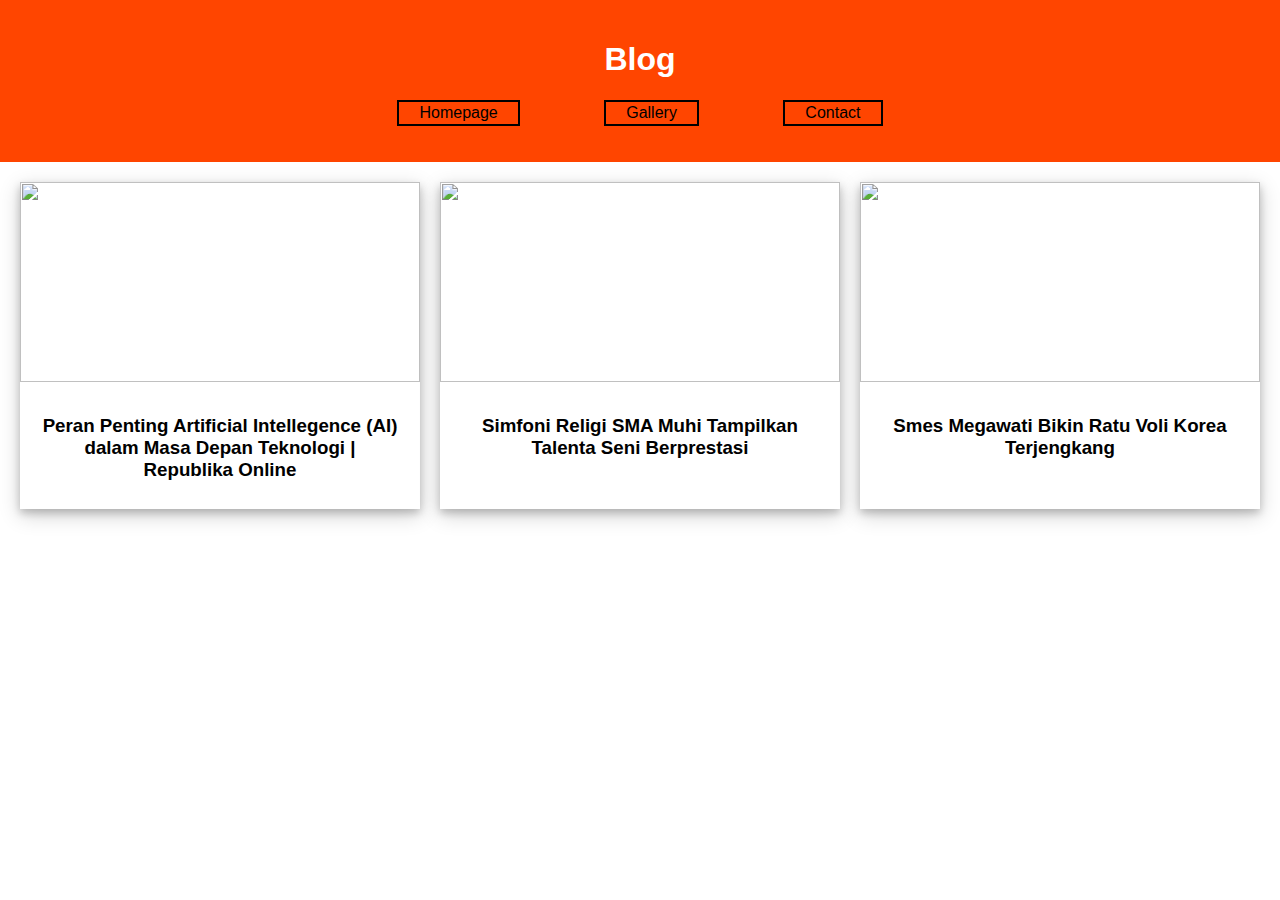
==== Blog.html @ a92afa8f "Melakukan perubahan agar gambar terlihat" ====
<!DOCTYPE html>
<html>
<head>
	<meta charset="UTF-8">
	<meta name="viewport" content="width=device-width, initial-scale=1.0">
	<title>Blog</title>
	<link rel="stylesheet" href="styles.css">
	
</head>
<body>

	<header>
		<h1>Blog</h1>

		<nav>
            <ul>
                <li><a href="index.html">Homepage</a></li>
                <li><a href="Gallery.html">Gallery</a></li>
                <li><a href="Contact.html">Contact</a></li>
            </ul>
        </nav>
	</header>

	<main style="display: flex; gap:20px;">
		<div class="polaroid">
			<a href="https://news.republika.co.id/berita/sasqa7423/peran-penting-artificial-intellegence-ai-dalam-masa-depan-teknologi">
			<img src="new1.png" style="width:400px;height:200px;">
			<div class="container">
			<h3>Peran Penting Artificial Intellegence (AI) dalam Masa Depan Teknologi | Republika Online</h3>
			</a>
			</div>
		</div>
		
		<div class="polaroid">
			<a href="https://www.suaramuhammadiyah.id/read/simfoni-religi-sma-muhi-tampilkan-talenta-seni-berprestasi">
			<img src="new3.jpg" style="width:400px;height:200px;">
			<div class="container">
			<h3>Simfoni Religi SMA Muhi Tampilkan Talenta Seni Berprestasi</h3>
			</a>
			</div>
		</div>
		
		<div class="polaroid">
			<a href="https://www.cnnindonesia.com/olahraga/20240324204527-178-1078426/smes-megawati-bikin-ratu-voli-korea-terjengkang">
			<img src="new2.jpeg" style="width:400px;height:200px;">
			<div class="container">
			<h3>Smes Megawati Bikin Ratu Voli Korea Terjengkang</h3>
			</a>
			</div>
		</div>
	</main>

</body>
</html>
---- styles.css ----
body {
    font-family: Arial, sans-serif;
    margin: 0;
    padding: 0;
	}
header {
    background-color: orangered;
	color: #fff;
	text-align:center;
	padding: 20px;
	}
nav ul {
    list-style-type: none;
    padding: 0;
    }
    nav ul li {
        display: inline;
        margin-right: 40px;
        margin-left: 40px;
        a:link, a:visited {
            background-color: orangered;
            color: black;
            border: 2px solid black;
            border-radius: 20;
            padding: 2px 20px;
            display: inline-block;
            }
          
          a:hover, a:active {
            background-color: black;
            color: white;
            }
		}
main {
	padding: 20px;
    }

a {
    color:black;
    text-decoration: none;
    }
a:hover {
    color:green;
    }
a:active{
    color:blue;
    }
form {
    position:relative; left:800px; bottom:300px;
}
    div.polaroid {
		width: 35%;
		background-color: white;
		box-shadow: 0 4px 8px 0 rgba(0, 0, 0, 0.2), 0 6px 20px 0 rgba(0, 0, 0, 0.19);
		margin-bottom: 25px;
	  }
	  div.container {
		text-align: center;
		padding: 10px 20px;
	  }
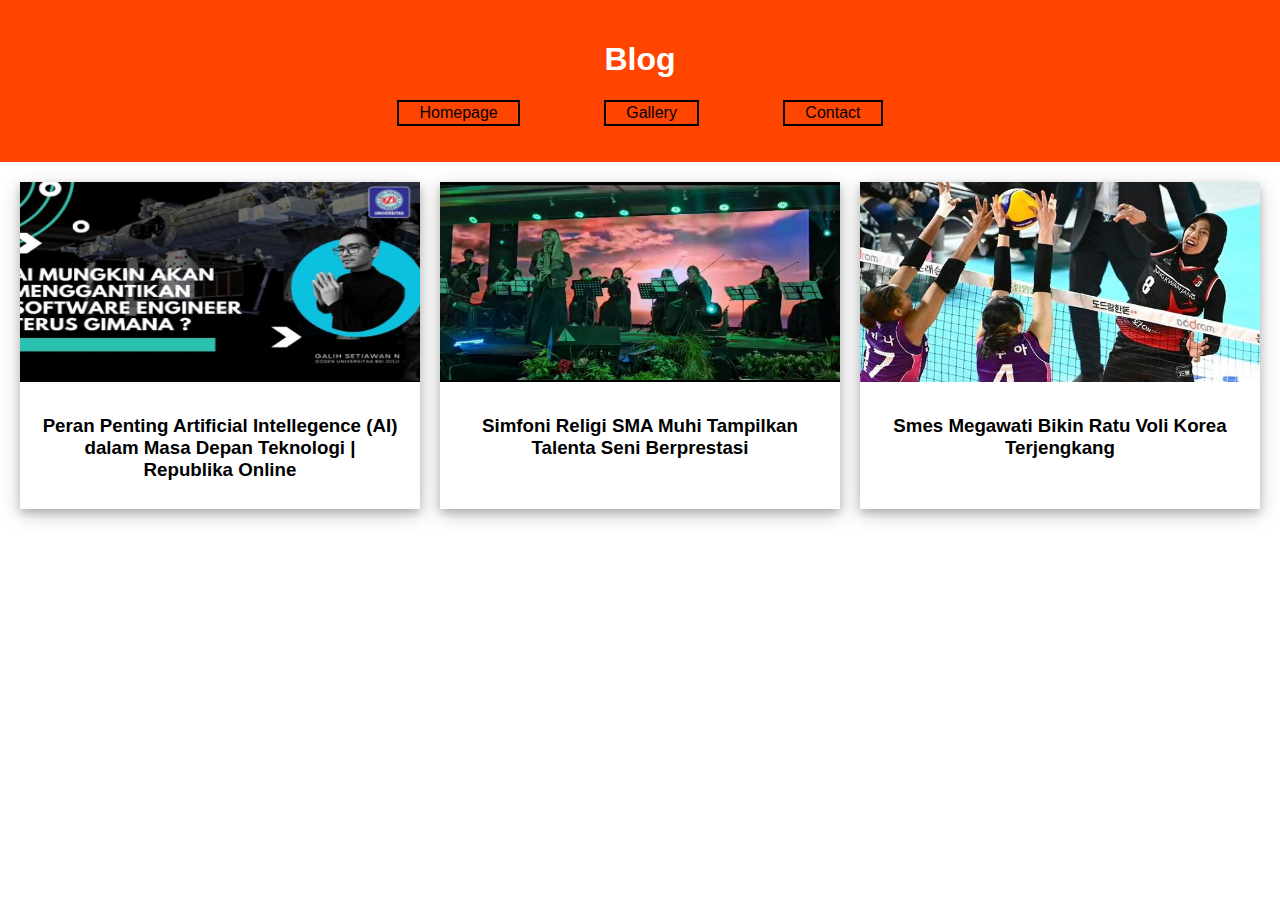
==== commit f569a6f5: "mengedit agar gambar dapat dilihat" ====
--- a/Blog.html
+++ b/Blog.html
@@ -24,7 +24,7 @@
 	<main style="display: flex; gap:20px;">
 		<div class="polaroid">
 			<a href="https://news.republika.co.id/berita/sasqa7423/peran-penting-artificial-intellegence-ai-dalam-masa-depan-teknologi">
-			<img src="new1.png" style="width:400px;height:200px;">
+			<img src="img/new1.png" style="width:400px;height:200px;">
 			<div class="container">
 			<h3>Peran Penting Artificial Intellegence (AI) dalam Masa Depan Teknologi | Republika Online</h3>
 			</a>
@@ -33,7 +33,7 @@
 		
 		<div class="polaroid">
 			<a href="https://www.suaramuhammadiyah.id/read/simfoni-religi-sma-muhi-tampilkan-talenta-seni-berprestasi">
-			<img src="new3.jpg" style="width:400px;height:200px;">
+			<img src="img/new3.jpg" style="width:400px;height:200px;">
 			<div class="container">
 			<h3>Simfoni Religi SMA Muhi Tampilkan Talenta Seni Berprestasi</h3>
 			</a>
@@ -42,7 +42,7 @@
 		
 		<div class="polaroid">
 			<a href="https://www.cnnindonesia.com/olahraga/20240324204527-178-1078426/smes-megawati-bikin-ratu-voli-korea-terjengkang">
-			<img src="new2.jpeg" style="width:400px;height:200px;">
+			<img src="img/new2.jpeg" style="width:400px;height:200px;">
 			<div class="container">
 			<h3>Smes Megawati Bikin Ratu Voli Korea Terjengkang</h3>
 			</a>
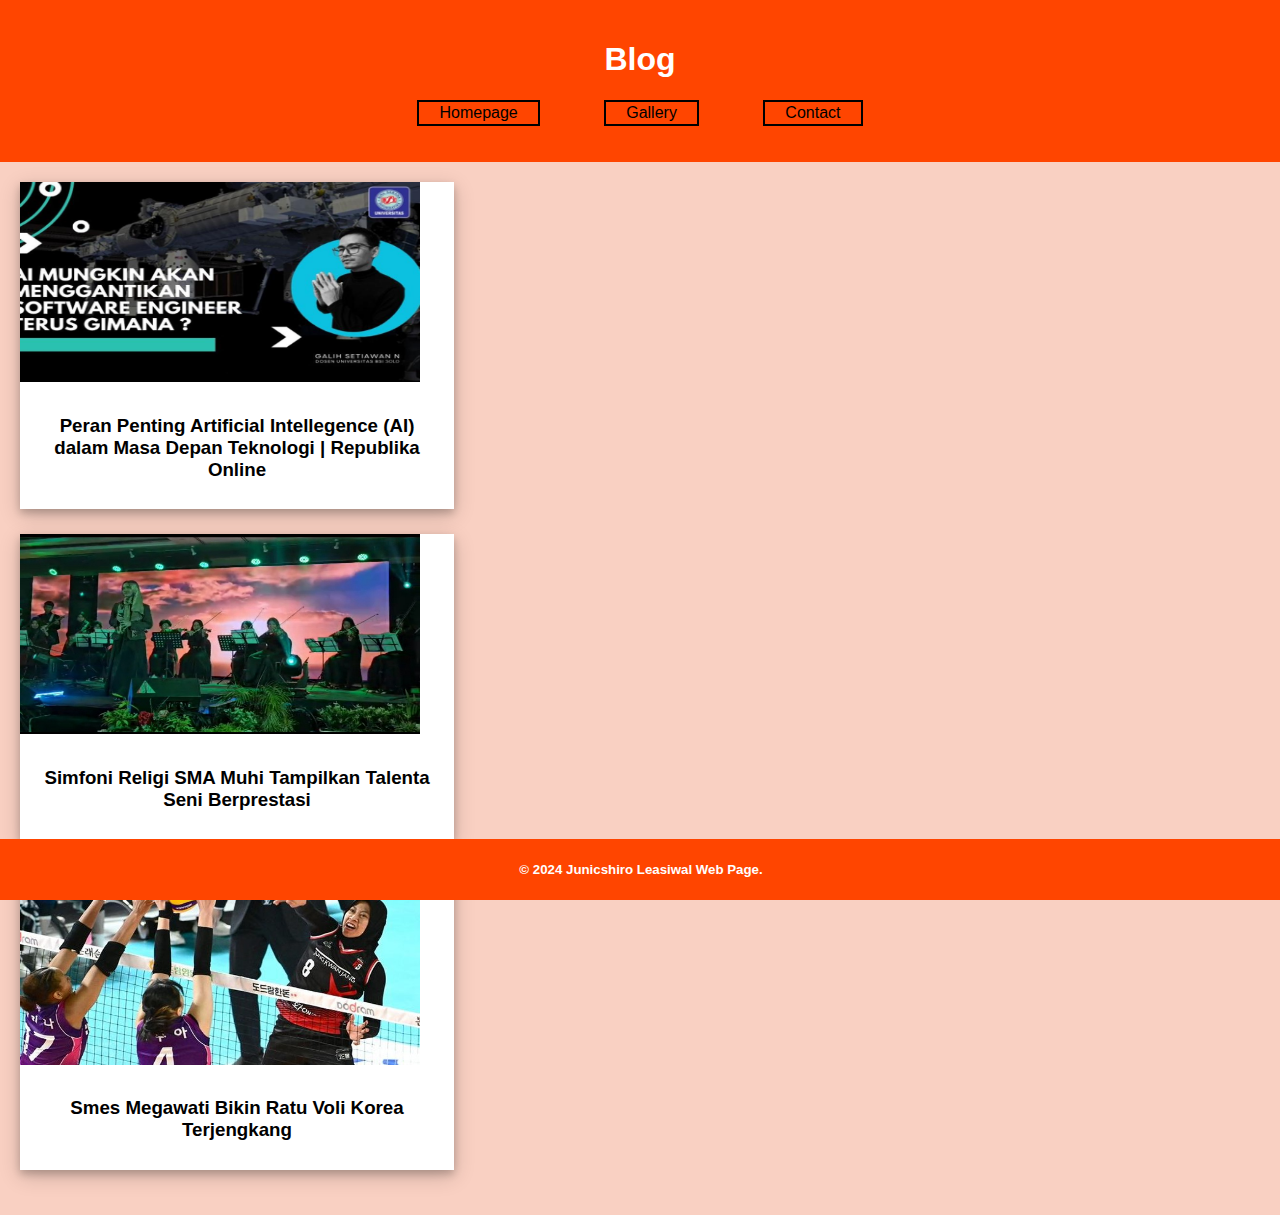
==== commit cd0c5e72: "melakukan perubahan" ====
--- a/Blog.html
+++ b/Blog.html
@@ -21,7 +21,7 @@
         </nav>
 	</header>
 
-	<main style="display: flex; gap:20px;">
+	<main>
 		<div class="polaroid">
 			<a href="https://news.republika.co.id/berita/sasqa7423/peran-penting-artificial-intellegence-ai-dalam-masa-depan-teknologi">
 			<img src="img/new1.png" style="width:400px;height:200px;">
@@ -50,5 +50,9 @@
 		</div>
 	</main>
 
+	<footer>
+		<h5 style="text-align: center;">© 2024 Junicshiro Leasiwal Web Page.</h5>
+	</footer>
+
 </body>
 </html>
--- a/styles.css
+++ b/styles.css
@@ -2,6 +2,7 @@
     font-family: Arial, sans-serif;
     margin: 0;
     padding: 0;
+    background-color: rgb(249, 208, 194);
 	}
 header {
     background-color: orangered;
@@ -15,8 +16,8 @@
     }
     nav ul li {
         display: inline;
-        margin-right: 40px;
-        margin-left: 40px;
+        margin-right: 30px;
+        margin-left: 30px;
         a:link, a:visited {
             background-color: orangered;
             color: black;
@@ -45,9 +46,7 @@
 a:active{
     color:blue;
     }
-form {
-    position:relative; left:800px; bottom:300px;
-}
+
     div.polaroid {
 		width: 35%;
 		background-color: white;
@@ -57,4 +56,40 @@
 	  div.container {
 		text-align: center;
 		padding: 10px 20px;
-	  }+	  }
+
+      .img {
+        display:flex;
+        justify-content:space-around;
+    }
+    
+    @media screen and (max-width:600px){
+        .img{
+            display:flex;
+            flex-direction:column;
+            justify-content: center;
+            margin-bottom: 20px;
+        }
+        div.polaroid {
+            width: 35%;
+            background-color: white;
+            box-shadow: 0 4px 8px 0 rgba(0, 0, 0, 0.2), 0 6px 20px 0 rgba(0, 0, 0, 0.19);
+            margin-bottom: 25px;
+          }
+          div.container {
+            text-align: center;
+            padding: 10px 20px;
+          }
+        
+    }
+
+footer{
+    background-color: orangered;
+    color:white;
+    padding: 1px; 
+    text-align: center; 
+    position: fixed;
+    left: 0; 
+    bottom: 0; 
+    width: 100%;
+}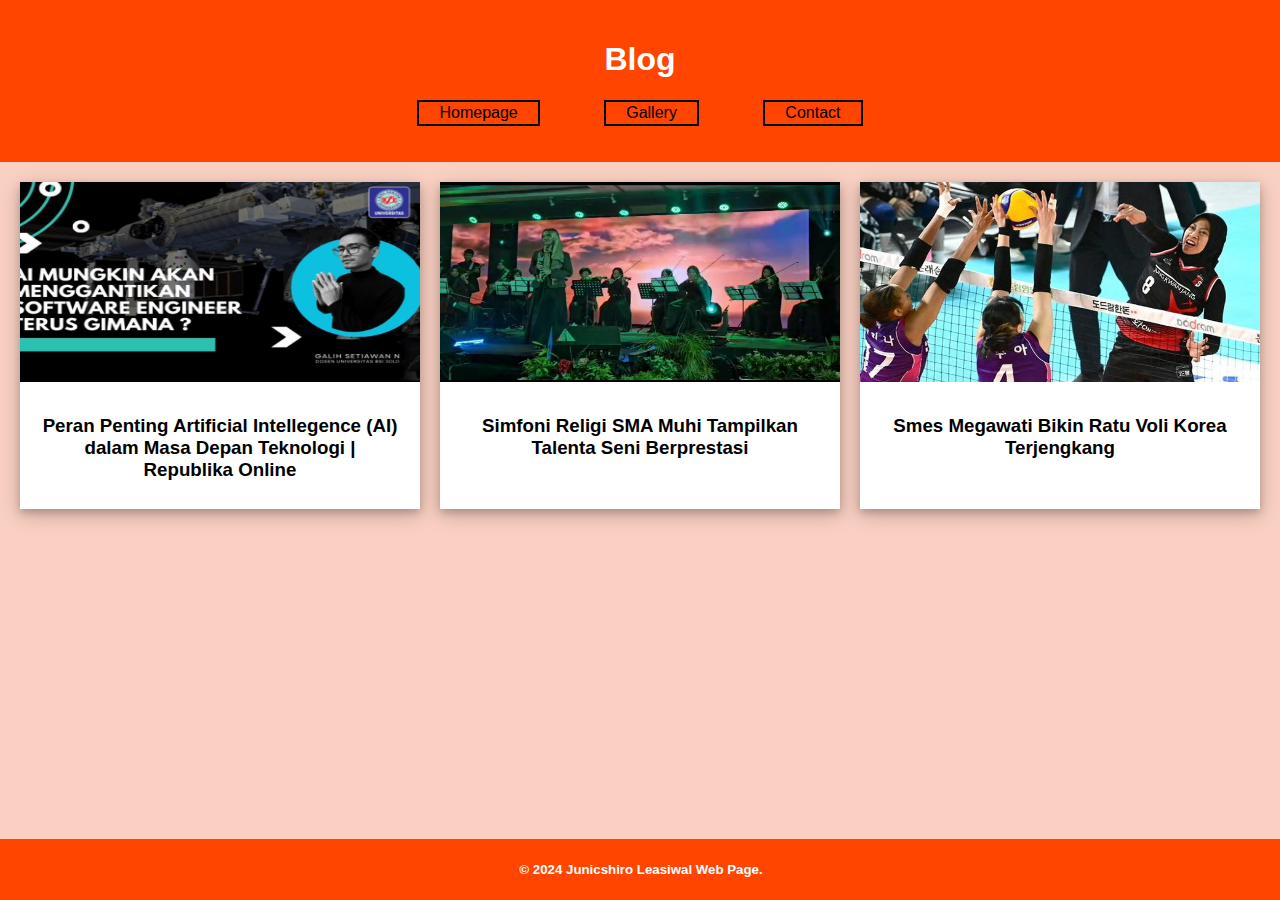
==== commit 60880e67: "melakukan perubahan" ====
--- a/Blog.html
+++ b/Blog.html
@@ -5,7 +5,18 @@
 	<meta name="viewport" content="width=device-width, initial-scale=1.0">
 	<title>Blog</title>
 	<link rel="stylesheet" href="styles.css">
-	
+	<style>
+		main{
+			display: flex; gap:20px;
+		}
+		@media screen and (max-width:600px){
+        	main{
+            	display:flex;
+            	flex-direction:column;
+            	justify-content: center;
+			}
+        }
+	</style>
 </head>
 <body>
 
@@ -53,6 +64,6 @@
 	<footer>
 		<h5 style="text-align: center;">© 2024 Junicshiro Leasiwal Web Page.</h5>
 	</footer>
-
+	
 </body>
 </html>
--- a/styles.css
+++ b/styles.css
@@ -70,17 +70,7 @@
             justify-content: center;
             margin-bottom: 20px;
         }
-        div.polaroid {
-            width: 35%;
-            background-color: white;
-            box-shadow: 0 4px 8px 0 rgba(0, 0, 0, 0.2), 0 6px 20px 0 rgba(0, 0, 0, 0.19);
-            margin-bottom: 25px;
-          }
-          div.container {
-            text-align: center;
-            padding: 10px 20px;
-          }
-        
+    
     }
 
 footer{
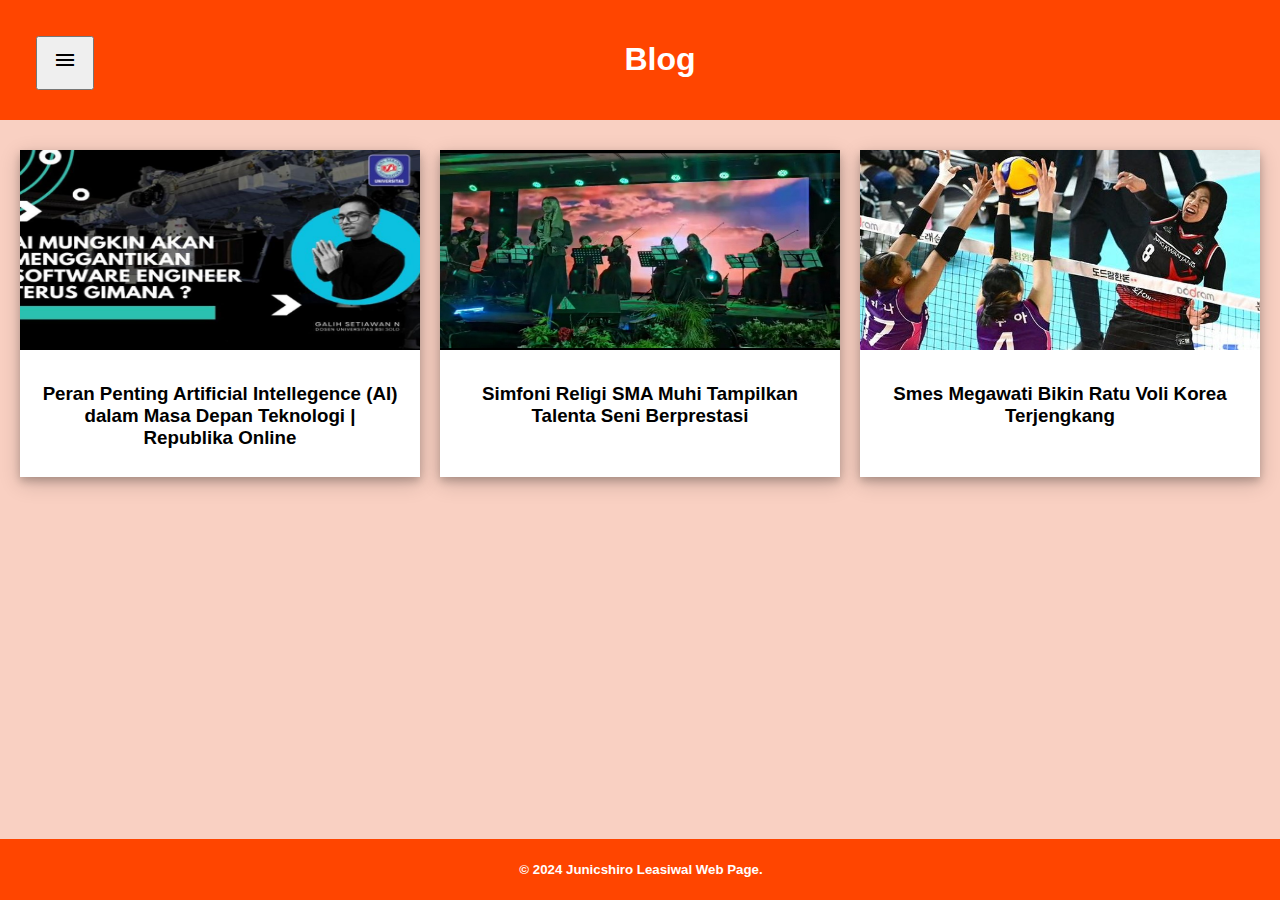
==== commit 16353e79: "Menambhaka js dan edit semua file html dan css" ====
--- a/Blog.html
+++ b/Blog.html
@@ -5,6 +5,7 @@
 	<meta name="viewport" content="width=device-width, initial-scale=1.0">
 	<title>Blog</title>
 	<link rel="stylesheet" href="styles.css">
+	<link href="https://fonts.googleapis.com/icon?family=Material+Icons" rel="stylesheet">
 	<style>
 		main{
 			display: flex; gap:20px;
@@ -23,16 +24,20 @@
 	<header>
 		<h1>Blog</h1>
 
-		<nav>
-            <ul>
-                <li><a href="index.html">Homepage</a></li>
-                <li><a href="Gallery.html">Gallery</a></li>
-                <li><a href="Contact.html">Contact</a></li>
-            </ul>
-        </nav>
+		<div class="sidebar" id="sidebar">
+			<p style = "font-size: 20px; color:black;">Pilihan Menu:</p>
+			<a href="index.html">Homepage</a>
+			<a href="Gallery.html">Gallery</a>
+			<a href="Contact.html">Contact</a>
+		</div>
+		
+		<div class="content">
+			<button style="font-size:24px" onclick=" toggleSidebar()"><i class="material-icons">menu</i></button>
+		</div>
+
 	</header>
 
-	<main>
+	<main style = "padding-top:150px;">
 		<div class="polaroid">
 			<a href="https://news.republika.co.id/berita/sasqa7423/peran-penting-artificial-intellegence-ai-dalam-masa-depan-teknologi">
 			<img src="img/new1.png" style="width:400px;height:200px;">
@@ -65,5 +70,6 @@
 		<h5 style="text-align: center;">© 2024 Junicshiro Leasiwal Web Page.</h5>
 	</footer>
 	
+	<script src="script.js"></script>
 </body>
 </html>
--- a/styles.css
+++ b/styles.css
@@ -7,31 +7,20 @@
 header {
     background-color: orangered;
 	color: #fff;
-	text-align:center;
+    text-align:center;
 	padding: 20px;
+    position:fixed;
+    top:0;
+    left:0;
+    width:100%;
 	}
-nav ul {
-    list-style-type: none;
-    padding: 0;
-    }
-    nav ul li {
-        display: inline;
-        margin-right: 30px;
-        margin-left: 30px;
-        a:link, a:visited {
-            background-color: orangered;
-            color: black;
-            border: 2px solid black;
-            border-radius: 20;
-            padding: 2px 20px;
-            display: inline-block;
-            }
-          
-          a:hover, a:active {
-            background-color: black;
-            color: white;
-            }
-		}
+
+header div{
+    position: fixed;
+    top: 20px;
+    left: 20px;
+}
+
 main {
 	padding: 20px;
     }
@@ -78,8 +67,44 @@
     color:white;
     padding: 1px; 
     text-align: center; 
+    position:fixed;
+    bottom:0;
+    left:0;
+    width:100%;
+}
+
+.sidebar {
+    height: 100%;
+    width: 0;
     position: fixed;
-    left: 0; 
-    bottom: 0; 
-    width: 100%;
+    top: 0;
+    left: 0;
+    background-color: rgb(235, 235, 235);
+    overflow-x: hidden;
+    transition: 0.5s;
+    padding-top: 60px;
+    z-index: 1;
+}
+
+.sidebar a {
+    padding: 10px 15px;
+    text-decoration: none;
+    font-size: 20px;
+    color: black;
+    display: block;
+    transition: 0.3s;
+}
+
+.sidebar a:hover {
+    color: orangered;
+}
+
+.content {
+    transition: margin-left .5s;
+    padding: 16px;
+}
+
+button {
+    padding: 10px 15px;
+    font-size: 16px;
 }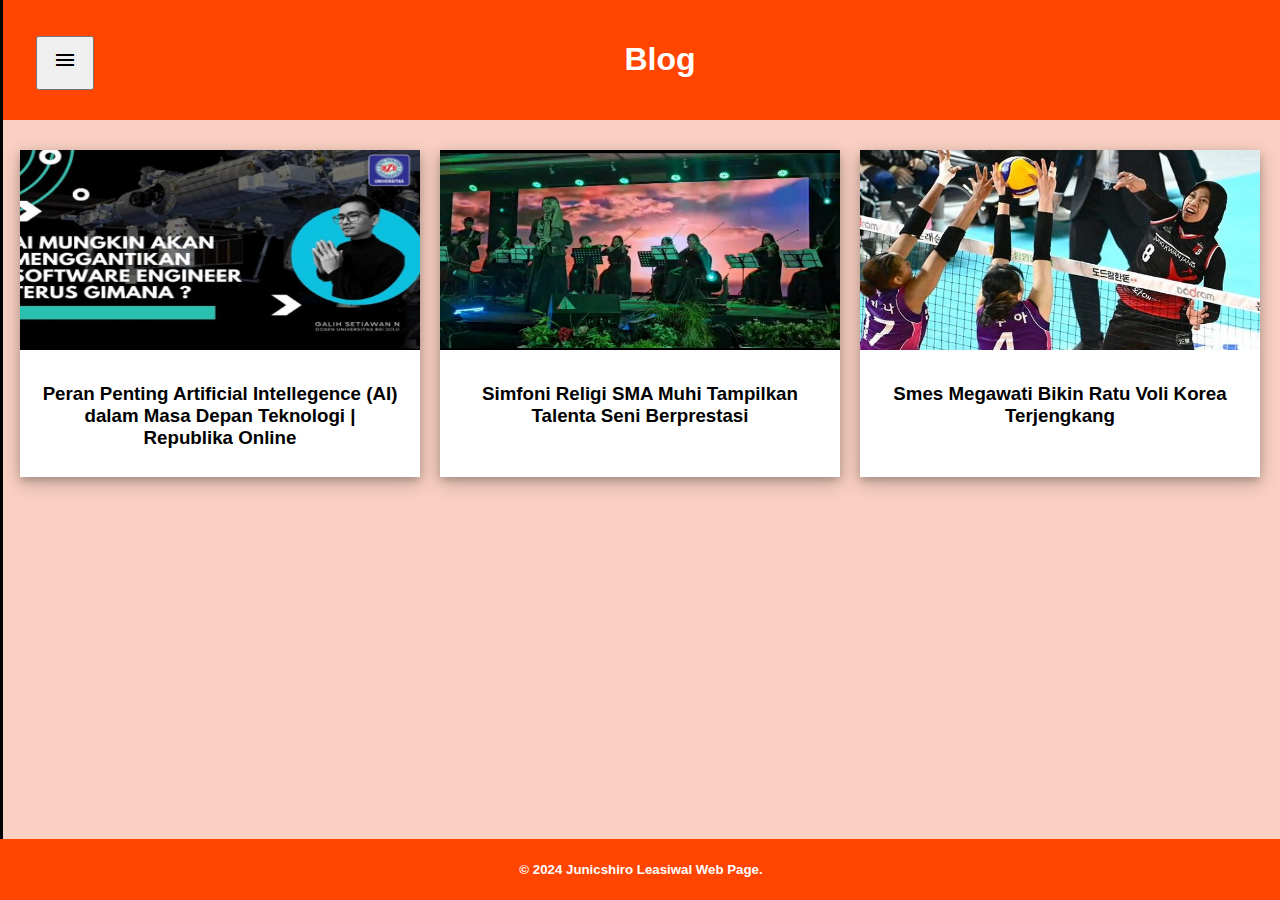
==== commit 36b6e487: "Menambahkan border pada sidebar dan memindahkan style pada setiap file ke styles.css" ====
--- a/Blog.html
+++ b/Blog.html
@@ -25,7 +25,7 @@
 		<h1>Blog</h1>
 
 		<div class="sidebar" id="sidebar">
-			<p style = "font-size: 20px; color:black;">Pilihan Menu:</p>
+			<p>Pilihan Menu:</p>
 			<a href="index.html">Homepage</a>
 			<a href="Gallery.html">Gallery</a>
 			<a href="Contact.html">Contact</a>
--- a/styles.css
+++ b/styles.css
@@ -69,7 +69,6 @@
     text-align: center; 
     position:fixed;
     bottom:0;
-    left:0;
     width:100%;
 }
 
@@ -82,8 +81,13 @@
     background-color: rgb(235, 235, 235);
     overflow-x: hidden;
     transition: 0.5s;
-    padding-top: 60px;
+    padding-top: 0px;
     z-index: 1;
+    border-top-style: solid;
+    border-right-style: solid;
+    border-bottom-style: solid;
+    border-left-style: none;
+    border-color:black;
 }
 
 .sidebar a {
@@ -107,4 +111,17 @@
 button {
     padding: 10px 15px;
     font-size: 16px;
+}
+
+header div p{
+    font-size: 20px;
+    color:black;
+    background-color: orangered;
+    padding:20px;
+    margin-top: 0;
+    border-top-style: none;
+    border-right-style: none;
+    border-bottom-style: solid;
+    border-left-style: none;
+    border-color:black;
 }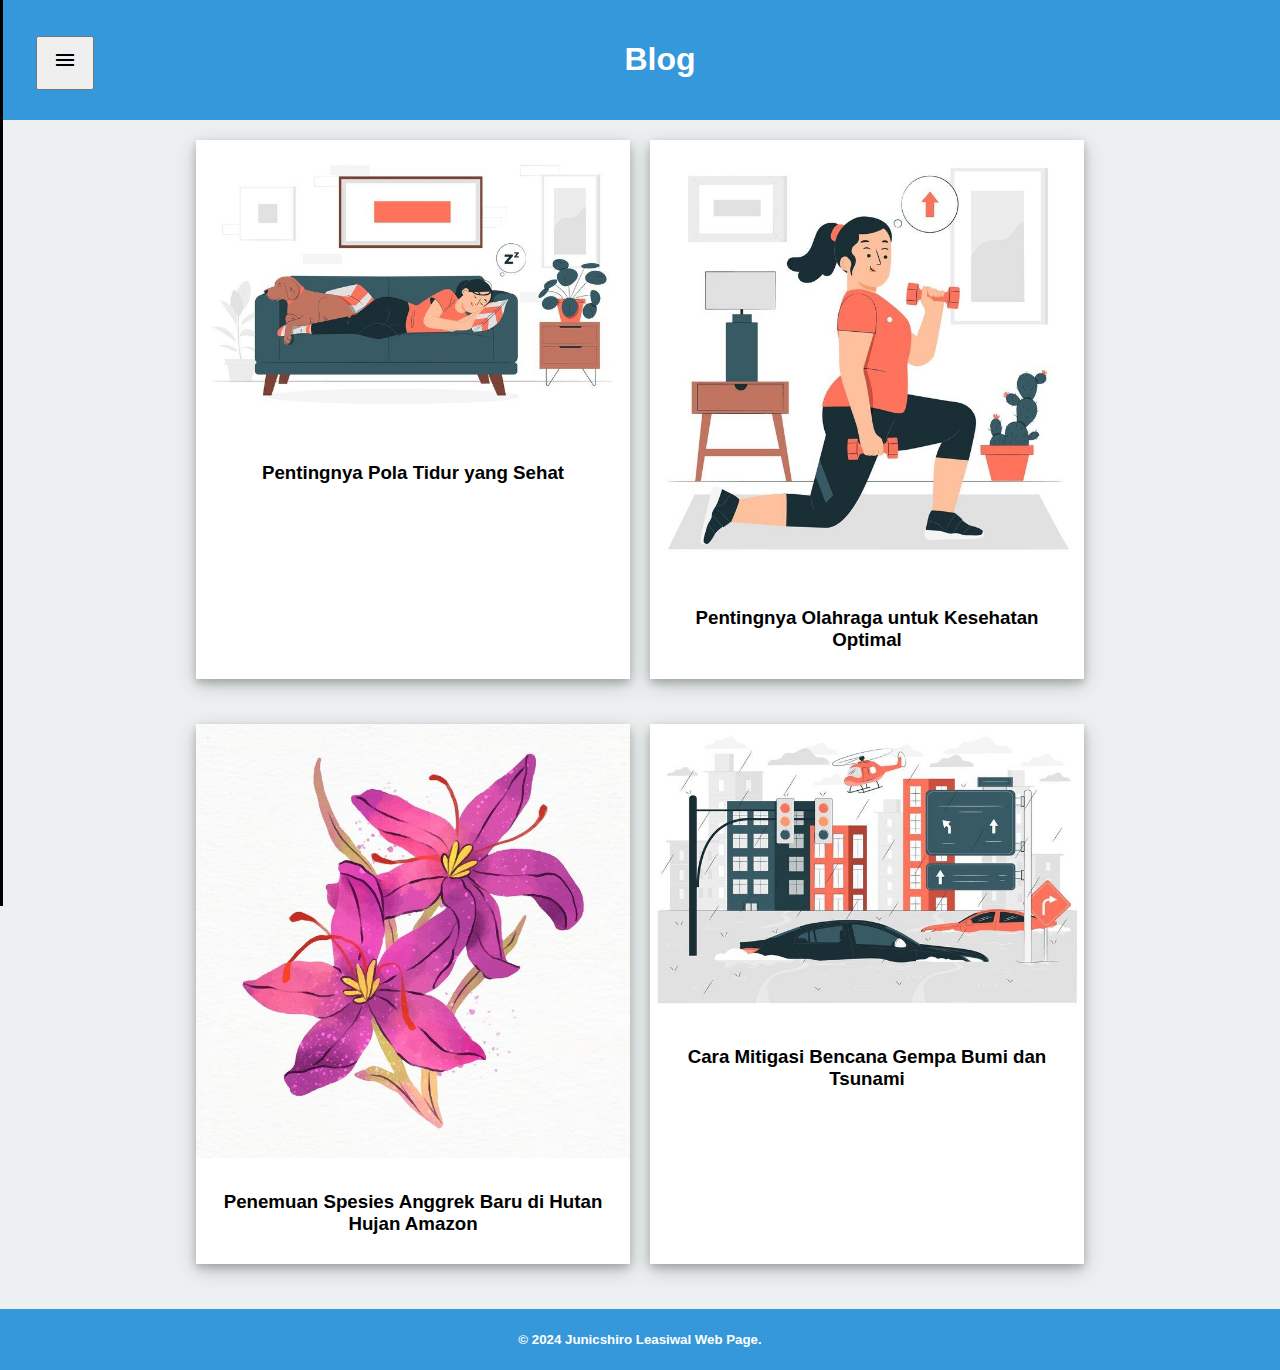
==== commit 9a9941db: "Melakukan beberapa perubahan pada semua file html dan css serta menambahkan gambar" ====
--- a/Blog.html
+++ b/Blog.html
@@ -7,16 +7,36 @@
 	<link rel="stylesheet" href="styles.css">
 	<link href="https://fonts.googleapis.com/icon?family=Material+Icons" rel="stylesheet">
 	<style>
-		main{
-			display: flex; gap:20px;
+		main {
+			display: flex;
+			flex-wrap: wrap; 
+			gap: 20px;
+			justify-content: center; 
 		}
-		@media screen and (max-width:600px){
-        	main{
-            	display:flex;
-            	flex-direction:column;
-            	justify-content: center;
+		.polaroid {
+			width: calc(33.333% - 40px); 
+			background-color: white;
+			box-shadow: 0 4px 8px rgba(0, 0, 0, 0.2), 0 6px 20px rgba(0, 0, 0, 0.19);
+			margin-bottom: 25px;
+		}
+		.polaroid img {
+			width: 100%; 
+			height: auto;
+		}
+		@media screen and (max-width: 900px) {
+			.polaroid {
+				width: calc(50% - 40px); 
 			}
-        }
+		}
+		@media screen and (max-width: 600px) {
+			main {
+				flex-direction: column;
+				align-items: center;
+			}
+			.polaroid {
+				width: 80%; 
+			}
+		}
 	</style>
 </head>
 <body>
@@ -37,31 +57,40 @@
 
 	</header>
 
-	<main style = "padding-top:150px;">
+	<main>
 		<div class="polaroid">
-			<a href="https://news.republika.co.id/berita/sasqa7423/peran-penting-artificial-intellegence-ai-dalam-masa-depan-teknologi">
-			<img src="img/new1.png" style="width:400px;height:200px;">
-			<div class="container">
-			<h3>Peran Penting Artificial Intellegence (AI) dalam Masa Depan Teknologi | Republika Online</h3>
-			</a>
+			<a href="http://localhost/pemograman_web/artikel.php?id=1">
+				<img src="img/gmbr1.jpg" alt="Pentingnya Pola Tidur yang Sehat">
+				<div class="container">
+					<h3>Pentingnya Pola Tidur yang Sehat</h3>
+				</a>
 			</div>
 		</div>
 		
 		<div class="polaroid">
-			<a href="https://www.suaramuhammadiyah.id/read/simfoni-religi-sma-muhi-tampilkan-talenta-seni-berprestasi">
-			<img src="img/new3.jpg" style="width:400px;height:200px;">
-			<div class="container">
-			<h3>Simfoni Religi SMA Muhi Tampilkan Talenta Seni Berprestasi</h3>
-			</a>
+			<a href="http://localhost/pemograman_web/artikel.php?id=2">
+				<img src="img/gmbr2.jpg" alt="Pentingnya Olahraga untuk Kesehatan Optimal">
+				<div class="container">
+					<h3>Pentingnya Olahraga untuk Kesehatan Optimal</h3>
+				</a>
 			</div>
 		</div>
 		
 		<div class="polaroid">
-			<a href="https://www.cnnindonesia.com/olahraga/20240324204527-178-1078426/smes-megawati-bikin-ratu-voli-korea-terjengkang">
-			<img src="img/new2.jpeg" style="width:400px;height:200px;">
-			<div class="container">
-			<h3>Smes Megawati Bikin Ratu Voli Korea Terjengkang</h3>
-			</a>
+			<a href="http://localhost/pemograman_web/artikel.php?id=3">
+				<img src="img/gmbr3.jpg" alt="Penemuan Spesies Anggrek Baru di Hutan Hujan Amazon">
+				<div class="container">
+					<h3>Penemuan Spesies Anggrek Baru di Hutan Hujan Amazon</h3>
+				</a>
+			</div>
+		</div>
+
+		<div class="polaroid">
+			<a href="http://localhost/pemograman_web/artikel.php?id=4">
+				<img src="img/gmbr4.jpg" alt="Cara Mitigasi Bencana Gempa Bumi dan Tsunami">
+				<div class="container">
+					<h3>Cara Mitigasi Bencana Gempa Bumi dan Tsunami</h3>
+				</a>
 			</div>
 		</div>
 	</main>
--- a/styles.css
+++ b/styles.css
@@ -2,16 +2,14 @@
     font-family: Arial, sans-serif;
     margin: 0;
     padding: 0;
-    background-color: rgb(249, 208, 194);
+    background-color: #ecf0f1;
+    color: #2c3e50;
 	}
 header {
-    background-color: orangered;
+    background-color: #3498db;
 	color: #fff;
     text-align:center;
 	padding: 20px;
-    position:fixed;
-    top:0;
-    left:0;
     width:100%;
 	}
 
@@ -30,7 +28,7 @@
     text-decoration: none;
     }
 a:hover {
-    color:green;
+    color:#e74c3c;
     }
 a:active{
     color:blue;
@@ -48,28 +46,18 @@
 	  }
 
       .img {
-        display:flex;
-        justify-content:space-around;
+        display: flex;
+        flex-direction: column;
+        justify-content: center;
+        align-items: center;
     }
     
-    @media screen and (max-width:600px){
-        .img{
-            display:flex;
-            flex-direction:column;
-            justify-content: center;
-            margin-bottom: 20px;
-        }
-    
-    }
 
 footer{
-    background-color: orangered;
+    background-color: #3498db;
     color:white;
     padding: 1px; 
     text-align: center; 
-    position:fixed;
-    bottom:0;
-    width:100%;
 }
 
 .sidebar {
@@ -100,7 +88,7 @@
 }
 
 .sidebar a:hover {
-    color: orangered;
+    color: #e74c3c;
 }
 
 .content {
@@ -116,7 +104,7 @@
 header div p{
     font-size: 20px;
     color:black;
-    background-color: orangered;
+    background-color: #2c3e50;
     padding:20px;
     margin-top: 0;
     border-top-style: none;
@@ -124,4 +112,4 @@
     border-bottom-style: solid;
     border-left-style: none;
     border-color:black;
-}+}
